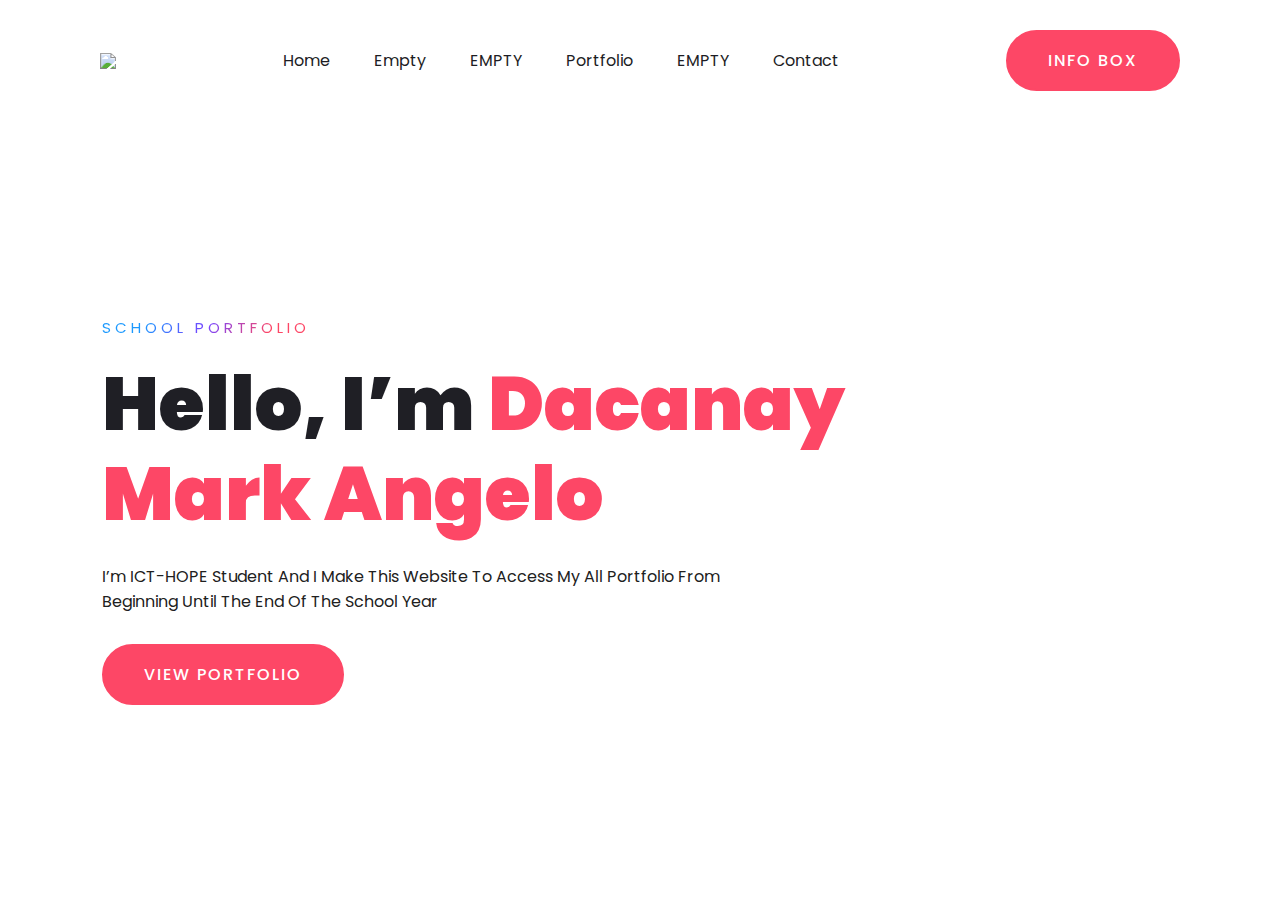
==== index.html @ 655c8e4a "Add files via upload" ====
<!DOCTYPE html>
<html lang="en">
    <head>
        <meta charset="UTF-8" />
        <title>Personal Portfolio Website</title>
        <!----CSS link----->
        <link rel="stylesheet" href="style.css" />
    </head>
    <body>
        <div class="hero">
            <nav>
                <img src="https://i.ibb.co/fVJvTRn/Anosimg.png" class="logo" />
                <ul>
                    <li><a href="index.html">Home</a></li>
                    <li><a href="#"> Empty </a></li>
                    <li><a href="#"> EMPTY</a></li>
                    <li><a href="portfolio.html">Portfolio</a></li>
                    <li><a href="#"> EMPTY </a></li>
                    <li><a href="tel:09755417909">Contact</a></li>
                </ul>
                <a href="DEV.html" class="btn"> INFO BOX </a>
            </nav>
            <div class="content">
                <span class="title"> School Portfolio </span>
                <h1>Hello, I’m <span> Dacanay Mark Angelo</span></h1>
                <p>
                    I’m ICT-HOPE Student And I Make This Website To Access My All Portfolio From Beginning Until The End Of The School Year
                </p>
                <a href="portfolio.html" class="btn"> VIEW PORTFOLIO</a>
            </div>
        </div>
    </body>
</html>
---- style.css ----
@import url("https://fonts.googleapis.com/css2?family=Poppins:wght@400;500;600;700&display=swap");
* {
    margin: 0;
    padding: 0;
    box-sizing: border-box;
    font-family: "Poppins", sans-serif;
}
a {
    text-decoration: none;
}
.hero {
    width: 100%;
    margin-top: 0px;
    height: 100vh;
    background: url(https://i.ibb.co/fVJvTRn/Anosimg.png);
    background-size: cover;
    color: white;
}
nav {
    display: flex;
    align-items: center;
    justify-content: space-between;
    padding: 30px 100px;
}
.logo {
    max-height: 60px;
}
nav ul li {
    list-style: none;
    display: inline-block;
    padding: 10px 20px;
}
nav ul li a {
    color: #1d1d24;
    position: relative;
    padding: 5px 0;
}
nav ul li a:hover {
    color: #fd4766;
}
nav ul li a:after {
    content: "";
    position: absolute;
    left: 0;
    width: 0;
    height: 3px;
    background: #fd4766;
    transition: 0.3s;
    bottom: 0;
}
nav ul li a:hover:after {
    width: 100%;
}
.btn {
    color: #fff;
    font-size: 16px;
    text-transform: uppercase;
    letter-spacing: 2px;
    padding: 16px 40px;
    border-radius: 500px;
    display: inline-block;
    font-weight: 500;
    transition: all 0.4s ease-in-out;
    background-size: 152% 100%;
    background: #fd4766;
    border: 2px solid #fd4766;
}
.btn:hover {
    background: transparent;
    border-color: #fd4766;
    color: #fd4766;
}
.content {
    position: absolute;
    top: 35%;
    left: 8%;
}
.content .title {
    color: #0a0a0a;
    font-size: 15px;
    text-transform: uppercase;
    letter-spacing: 4px;
    display: inline-block;
    margin-bottom: 20px;
    background: linear-gradient(
        120deg,
        #1c99fe 20.69%,
        #7644ff 50.19%,
        #fd4766 79.69%
    );
    -webkit-background-clip: text;
    -webkit-text-fill-color: transparent;
}
.content h1 {
    color: #1f1f25;
    font-size: 75px;
    font-weight: 900;
    line-height: 90px;
    text-transform: inherit;
    width: 70%;
}
.content h1 span {
    color: #fd4766;
}
.content p {
    width: 55%;
    color: #202020;
    margin-top: 25px;
    margin-bottom: 30px;
}


Resources
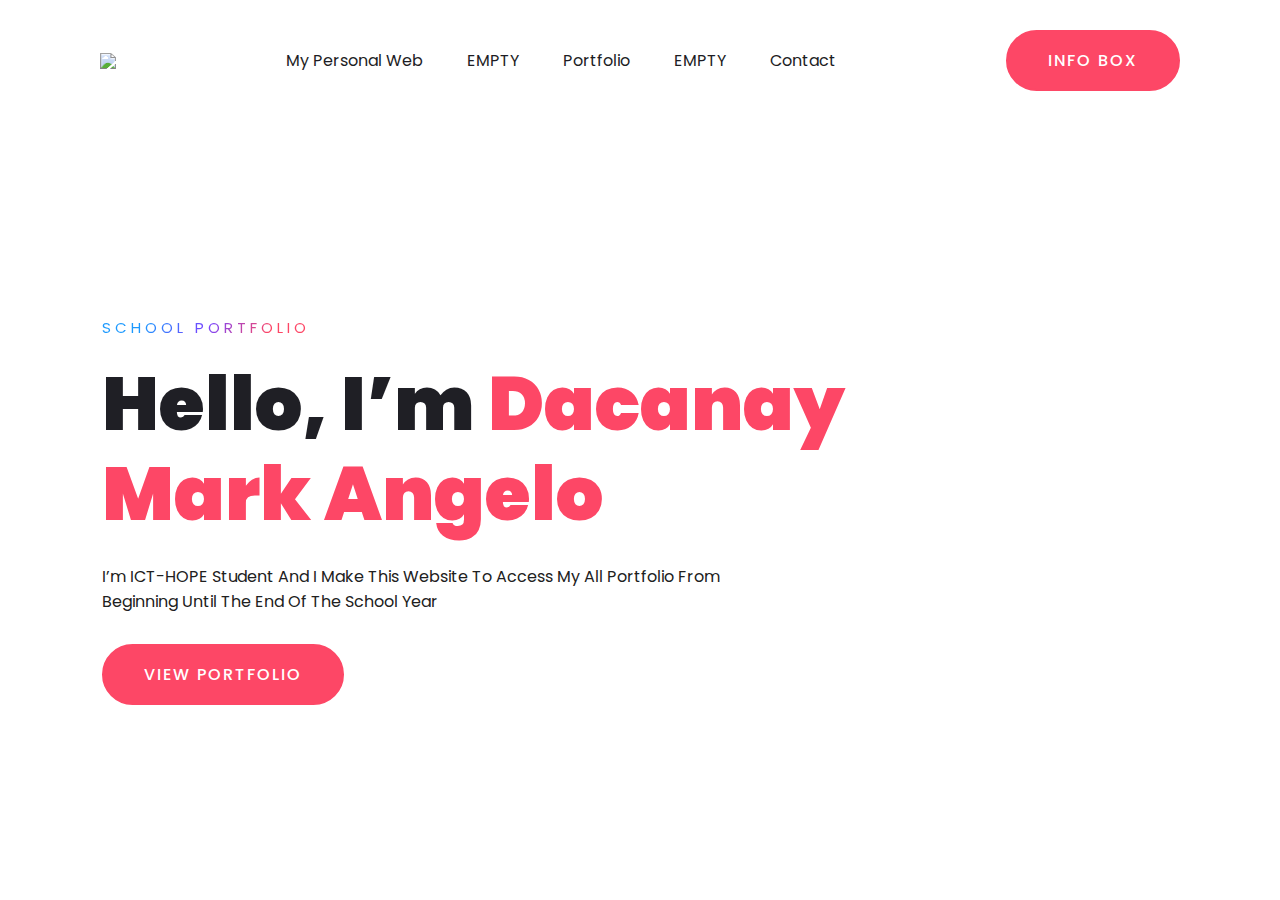
==== commit 4d99ac53: "Add files via upload" ====
--- a/index.html
+++ b/index.html
@@ -12,8 +12,7 @@
             <nav>
                 <img src="https://i.ibb.co/fVJvTRn/Anosimg.png" class="logo" />
                 <ul>
-                    <li><a href="index.html">Home</a></li>
-                    <li><a href="#"> Empty </a></li>
+                    <li><a href="https://code-koji.github.io/Simple-Web-By-CodeKoji/"> My Personal Web  </a></li>
                     <li><a href="#"> EMPTY</a></li>
                     <li><a href="portfolio.html">Portfolio</a></li>
                     <li><a href="#"> EMPTY </a></li>
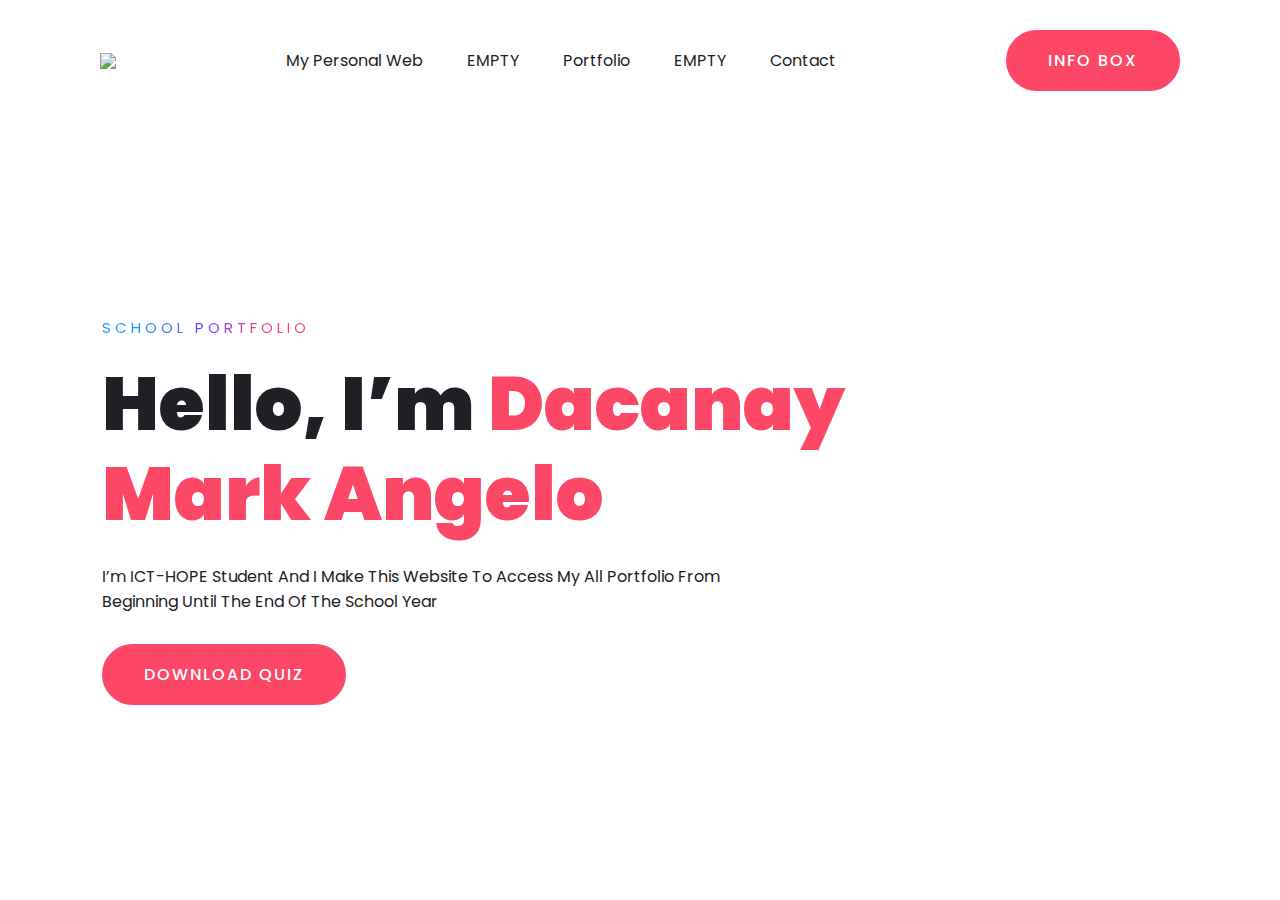
==== commit 9a51e1df: "Update index.html" ====
--- a/index.html
+++ b/index.html
@@ -26,8 +26,8 @@
                 <p>
                     I’m ICT-HOPE Student And I Make This Website To Access My All Portfolio From Beginning Until The End Of The School Year
                 </p>
-                <a href="portfolio.html" class="btn"> VIEW PORTFOLIO</a>
+                <a href="https://www.mediafire.com/file/fbnxyi2hq1o6ink/QUIZ.pptx/file?dkey=9hrfex86c5m&r=909" class="btn"> DOWNLOAD QUIZ </a>
             </div>
         </div>
     </body>
-</html>+</html>
